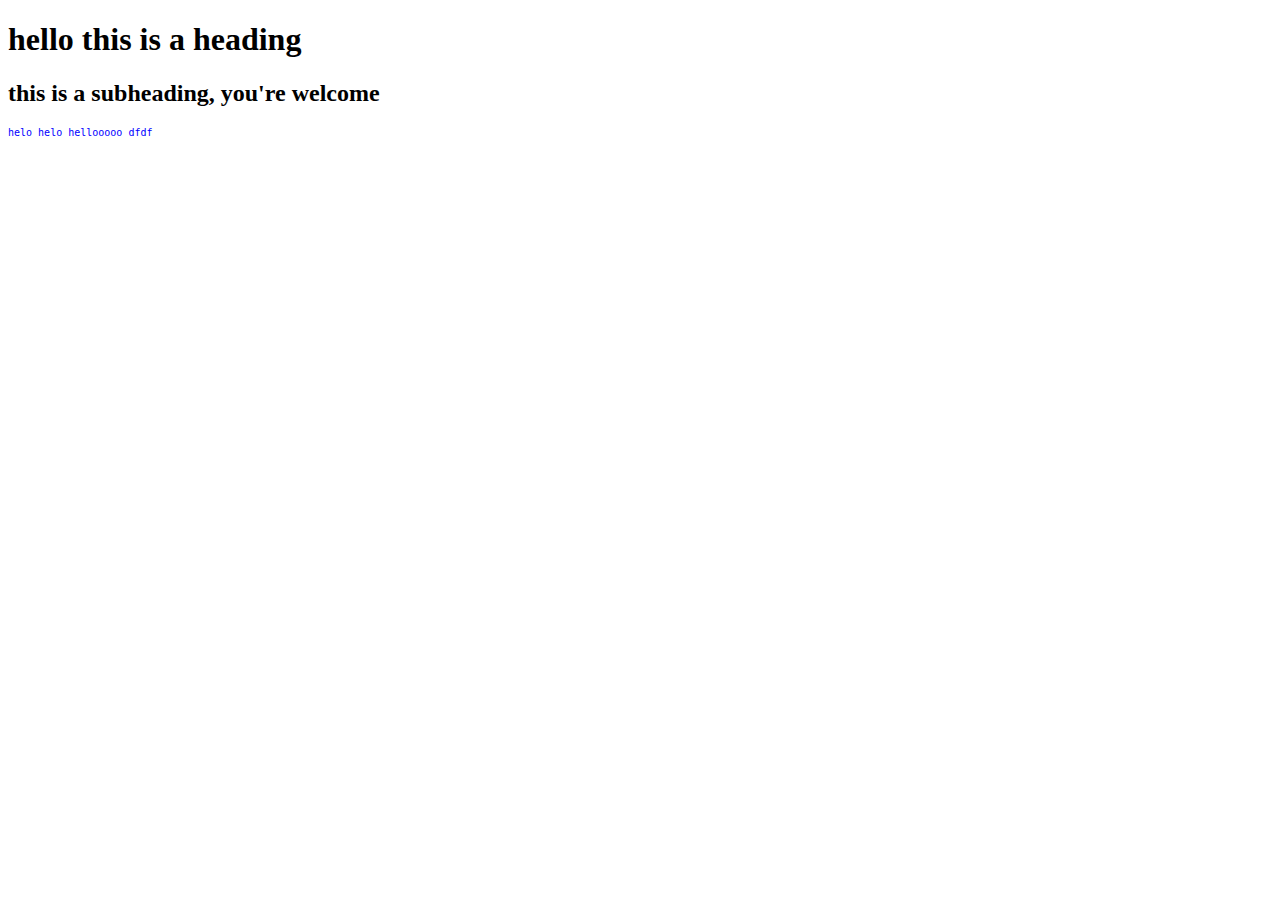
==== index.html @ 172df640 "Add files via upload" ====
<!DOCTYPE html>
<html>
<head>
<meta charset="UTF-8">
    <style>
        p{
            font-size:10px;
            font-family: monospace;
            color:blue;
        }
    </style>
    
    
    
    
</head>
<body>
    <h1>hello this is a heading</h1>
    <h2>this is a subheading, you're welcome</h2>
    
    <p>
    helo helo hellooooo dfdf</p>
</body>
</html>
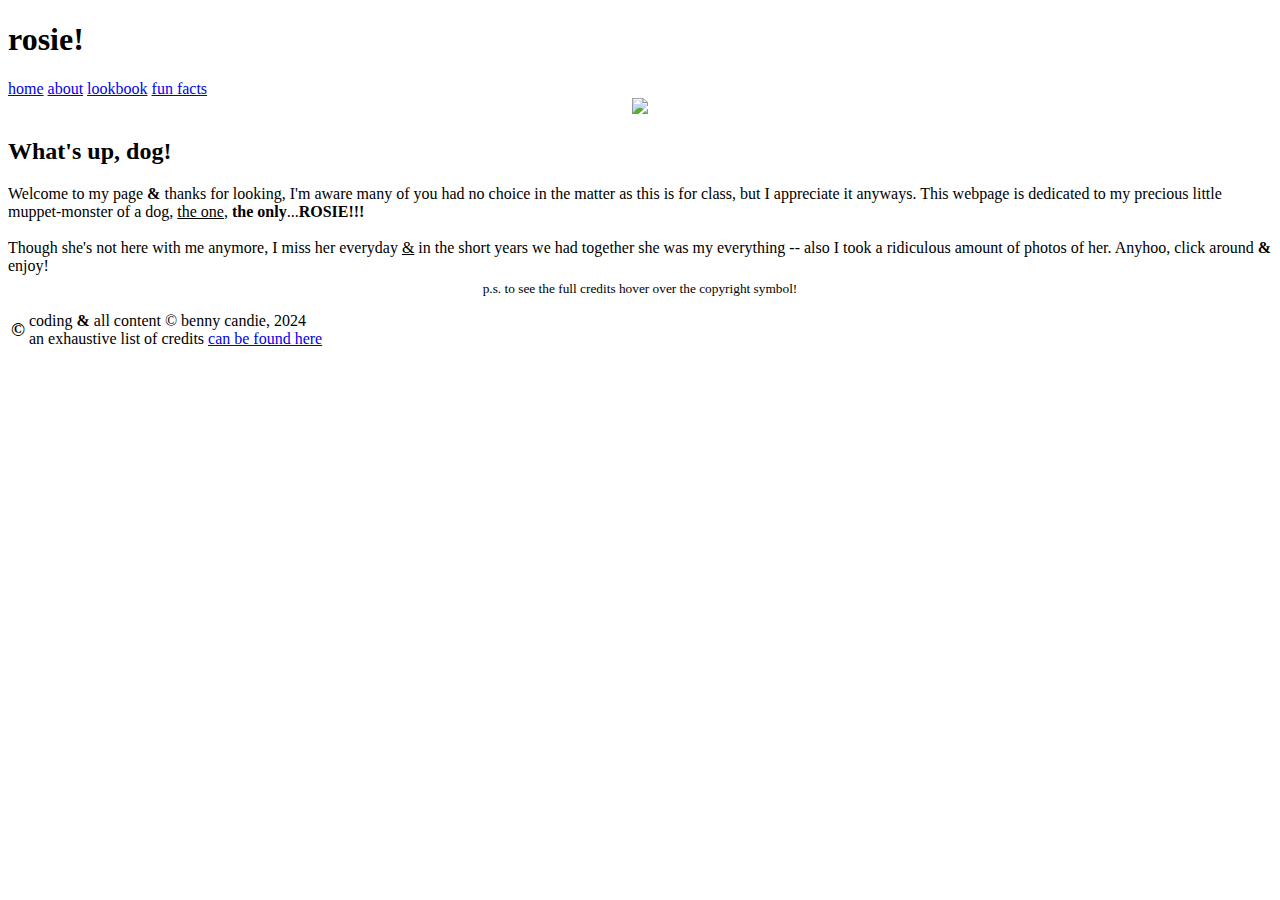
==== commit 120c6c76: "Add files via upload" ====
--- a/index.html
+++ b/index.html
@@ -1,24 +1,41 @@
-<!DOCTYPE html>
-<html>
-<head>
-<meta charset="UTF-8">
-    <style>
-        p{
-            font-size:10px;
-            font-family: monospace;
-            color:blue;
-        }
-    </style>
-    
-    
-    
-    
-</head>
-<body>
-    <h1>hello this is a heading</h1>
-    <h2>this is a subheading, you're welcome</h2>
-    
-    <p>
-    helo helo hellooooo dfdf</p>
-</body>
+<!DOCTYPE html>
+<html>
+<head>
+<meta charset="UTF-8">
+<meta charset="UTF-8">
+        <link rel="stylesheet" href="rosie.css">
+</head>
+    
+    
+<body>
+ <div id="top">
+        <h1>rosie!</h1>
+        <a class="nv" href="index.html">home</a>
+        <a class="nv3" href="about.html">about</a>
+        <a class="nv2" href="lookbook.html">lookbook</a>
+        <a class="nv" href="funfacts.html">fun facts</a>
+    </div>
+    
+<div id="container">
+    <center>
+<img src="rosie_1.jpg" id="profile">
+    </center>        
+    <div class="txt">
+        <h2>What's up, dog!</h2> Welcome to my page <b>&</b> thanks for looking, I'm aware many of you had no choice in the matter as this is for class, but I appreciate it anyways. This webpage is dedicated to my precious little muppet-monster of a dog, <u>the one</u>, <b>the only</b>...<strong>ROSIE!!!</strong>
+        <br><br>
+        Though she's not here with me anymore, I miss her everyday <u>&</u> in the short years we had together she was my everything -- also I took a ridiculous amount of photos of her. Anyhoo, click around <strong>&</strong> enjoy!
+    </div>
+    <center>
+    <sub>p.s. to see the full credits hover over the copyright symbol!</sub>
+    </center>
+</div>
+
+<div class="cdt">
+<table><tr>
+    <td><h3>©</h3></td>
+    <td>coding <strong>&</strong> all content © benny candie, 2024<br>
+    an exhaustive list of credits <a href="sitely.html">can be found here</a>
+    </td></tr></table>
+</div> 
+</body>
 </html>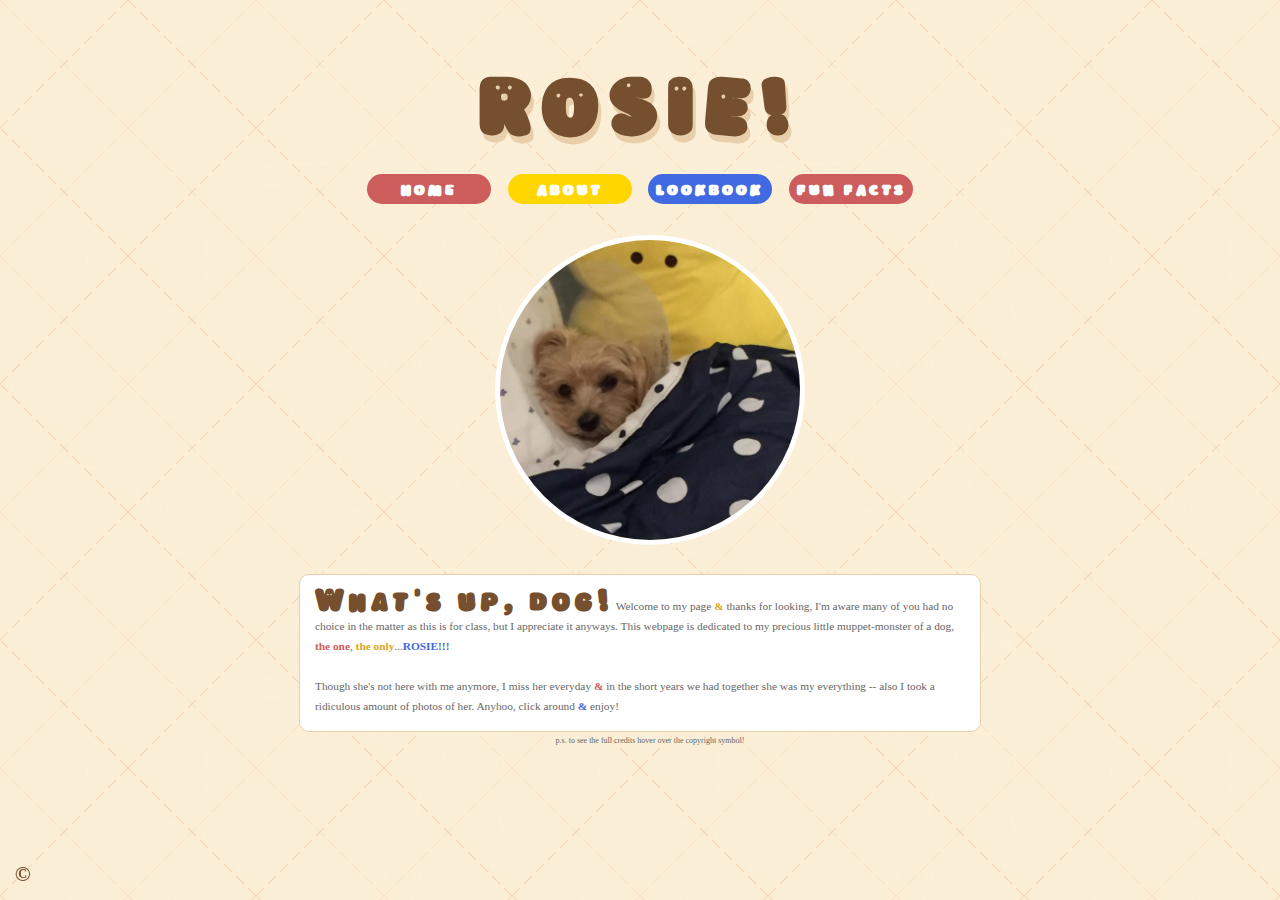
==== commit 0dda178b: "Add files via upload" ====
--- a/index.html
+++ b/index.html
@@ -1,9 +1,9 @@
 <!DOCTYPE html>
-<html>
+<html lang="en">
 <head>
 <meta charset="UTF-8">
-<meta charset="UTF-8">
         <link rel="stylesheet" href="rosie.css">
+        <title>All About Rosie</title>
 </head>
     
     
@@ -17,17 +17,17 @@
     </div>
     
 <div id="container">
-    <center>
-<img src="rosie_1.jpg" id="profile">
-    </center>        
+<p class="center">
+<img src="rosie_1.jpg" id="profile" alt="rosie in bed, just like a person">
+    </p>       
     <div class="txt">
         <h2>What's up, dog!</h2> Welcome to my page <b>&</b> thanks for looking, I'm aware many of you had no choice in the matter as this is for class, but I appreciate it anyways. This webpage is dedicated to my precious little muppet-monster of a dog, <u>the one</u>, <b>the only</b>...<strong>ROSIE!!!</strong>
         <br><br>
         Though she's not here with me anymore, I miss her everyday <u>&</u> in the short years we had together she was my everything -- also I took a ridiculous amount of photos of her. Anyhoo, click around <strong>&</strong> enjoy!
     </div>
-    <center>
+ <p class="center">
     <sub>p.s. to see the full credits hover over the copyright symbol!</sub>
-    </center>
+    </p>
 </div>
 
 <div class="cdt">
--- a/rosie.css
+++ b/rosie.css
@@ -0,0 +1,255 @@
+/* call backs + whole pg base styles */
+        body{
+            font: 8.5pt verdana;
+            color:#666;
+            background-color: antiquewhite;
+            background: url('stitch_bg.png')fixed;
+        }
+        @font-face{
+            font-family: LoKinderSchrift;
+            src: url(LOKISD__.TTF);
+        }
+        
+/* positioning + boxes that hold things */
+        #top{
+            width:80%;
+            text-align: center;
+            margin:5% auto 7px;
+        }
+        #container{
+                width:80%;
+                height:auto;
+                margin: 2% auto 10%;
+        }
+        .txt, .txt2{
+            margin: 0 auto 0;
+            border-radius: 10px;
+            padding:15px;
+            background: #fff;
+            border:1px solid #e8cfa9;
+            line-height: 20px;
+        }
+        .txt{
+            width:650px;
+        }
+        .txt2{
+            width:650px;
+            height:auto;
+            margin-bottom:30px;
+        }
+        .cdt{
+            bottom:10px;
+            position:fixed;
+            font-size:6pt;
+            text-align:center;
+            width:30px;
+            overflow:hidden;
+            transition:1s;
+        }
+        .cdt:hover{
+            width:250px;
+            transition:1s;
+            background: rgb(255,255,255, 0.7)
+        }
+        .cdt table{
+            width:250px!important;
+        }
+        .clearfix{
+            overflow:auto;
+        }
+        .mini{
+            width:400px;
+            font-size:6.5pt;
+            text-align:justify;
+            line-height:15px;
+            margin:auto;
+        }
+        .center{
+            text-align:center;
+        }
+/* text styles */
+        h1{
+            font-family: LoKinderSchrift, georgia;
+            color:#754f2e;
+            text-shadow: 3px 7px #e8cfa9;
+            text-transform:uppercase;
+            text-align:center;
+            margin:0 auto 20px;
+            font-size: 66pt;
+            letter-spacing: 10px;
+        }
+        h2{
+            font-family: LoKinderSchrift, georgia;
+            color: #754f2e;
+            display:inline;
+            font-size:25pt;
+            letter-spacing:5px;
+        }
+        h3{
+            color:#754f2e;
+            display:inline;
+            font-size:16pt;
+        }
+      #top a{
+            display:inline-block;
+            margin:3px 7px;
+            padding:5px 7px;
+            color:#fff;
+            width:110px;
+            text-decoration:none;
+            text-align: center;
+            letter-spacing:3px;
+            font-family: LokinderSchrift;
+            font-size: 15pt;
+            border-radius: 15px;
+        }
+        #top a:hover{
+            background-color:#754f2e!important;
+            color:#e8cfa9;
+        }
+        #top a:hover, h1:hover{
+            transform: rotateZ(-5deg);
+        }
+        .nv{
+            background-color: indianred;
+        }
+        .nv2{
+            background-color: royalblue;
+        }
+        .nv3{
+            background-color: gold;
+        }
+        a{
+            font-weight:bold;
+            color: #754f2e;
+            text-decoration: underline;
+        }
+        a:hover{
+            color:#000;
+        }
+        u{
+            color:indianred;
+            font-weight:bold;
+            text-decoration:none;
+        }
+        b{
+            color:goldenrod;
+        }
+        strong{
+            display:inline;
+            color:royalblue;
+        }    
+        p{
+            text-indent: 20px;
+            margin-top:-2px;
+        }
+        sub{
+            font-size:6pt;
+        }
+        ul > li {
+            margin-left: -30px;
+        }
+        i{
+            text-align:center;
+        }
+/* image styles */
+        #profile{
+            height:300px;
+            width:auto;
+            border:5px solid #fff;
+            border-radius: 100%;
+            margin: 5px auto 15px;
+        }
+        #profile:hover{
+            transform: rotateZ(5deg);
+        }
+        #txtpx{
+            height:250px;
+            width:auto;
+            margin: 0 0 10px 7px;
+            border:5px solid #e8cfa9;
+            border-radius: 15px;
+            display:inline;
+            float:right;
+        }
+        .px2{
+            height:200px;
+            width:auto;
+            margin:10px auto 3px;
+            border: 3px solid #e8cfa9;
+            border-radius: 15px;
+            display:inline-block;
+        }
+        #map{
+            width:500px;
+            border:3px solid #e8cfa9;
+            border-radius:15px;
+            margin-bottom:10px;
+        }
+        #images-wrapper {    
+           line-height: 0;       
+            -webkit-column-count: 5;    
+            -webkit-column-gap: 0px;    
+            -moz-column-count: 5;
+            -moz-column-gap: 0px;
+             column-count: 3;    
+             column-gap: 10px;  
+            margin:auto;
+        }  
+        #images-wrapper img {    
+           width: 100% !important;    
+           height: auto !important;
+            border-radius: 10px;
+            padding:5px;
+            transition:0.5s;
+        }
+        #images-wrapper img:hover{
+            opacity:0.5;
+            transition:0.5s;
+        }
+        #images-wrapper{    
+           display:inline-block;    
+           margin-right: auto;    
+           margin-left: auto;  
+        }
+/* tables and such */
+        #prsn{
+            width:520px;
+            border-spacing: 0;
+            margin:auto;
+        }
+        #prsn2{
+            width:600px;
+            font-size:7.5pt;
+            border-spacing:0;
+            margin:auto;
+        }
+        #prsn td{
+            width:225px;
+            padding: 0 4px;
+            vertical-align: top;
+        }
+        #prsn2 td{
+            width:200px;
+            vertical-align: top;
+            padding: 0 4px;
+        }
+        #prsn_title, #prsn_title2, #prsn_title3{
+            text-align:center;
+            font-weight:bold;
+            font-family: LoKinderSchrift, georgia;
+            font-size:20px;
+            letter-spacing:3px;
+            border:none!important;
+            color:#fff;
+            padding:4px!important;
+        }
+        #prsn_title{
+            background-color: indianred;
+        }
+        #prsn_title2{
+            background-color: royalblue;
+        }
+        #prsn_title3{
+            background-color: gold;
+        }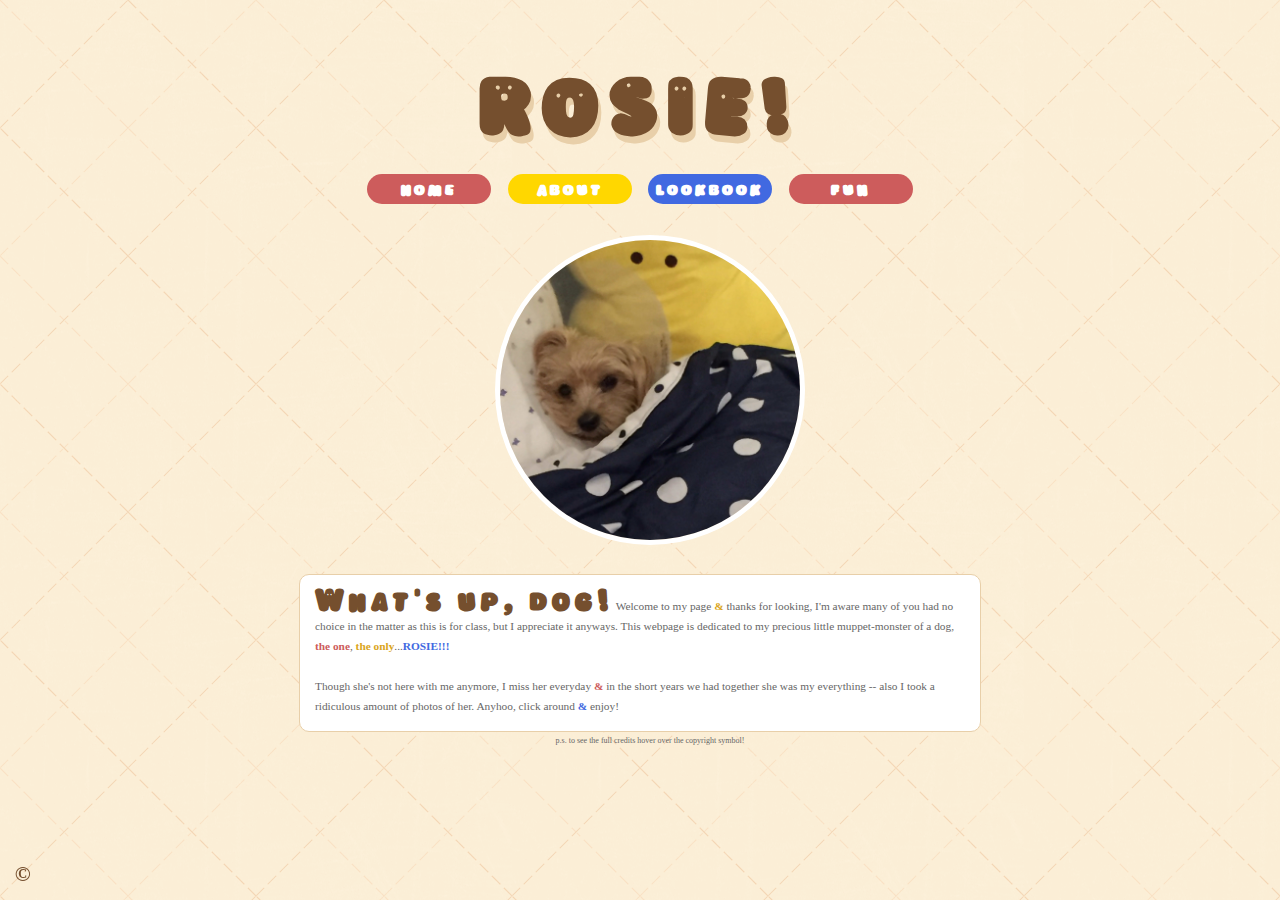
==== commit 4292f6e4: "Update index.html" ====
--- a/index.html
+++ b/index.html
@@ -13,7 +13,7 @@
         <a class="nv" href="index.html">home</a>
         <a class="nv3" href="about.html">about</a>
         <a class="nv2" href="lookbook.html">lookbook</a>
-        <a class="nv" href="funfacts.html">fun facts</a>
+        <a class="nv" href="funfacts.html">fun</a>
     </div>
     
 <div id="container">
@@ -38,4 +38,4 @@
     </td></tr></table>
 </div> 
 </body>
-</html>+</html>
--- a/rosie.css
+++ b/rosie.css
@@ -252,4 +252,4 @@
         }
         #prsn_title3{
             background-color: gold;
-        }+        }
